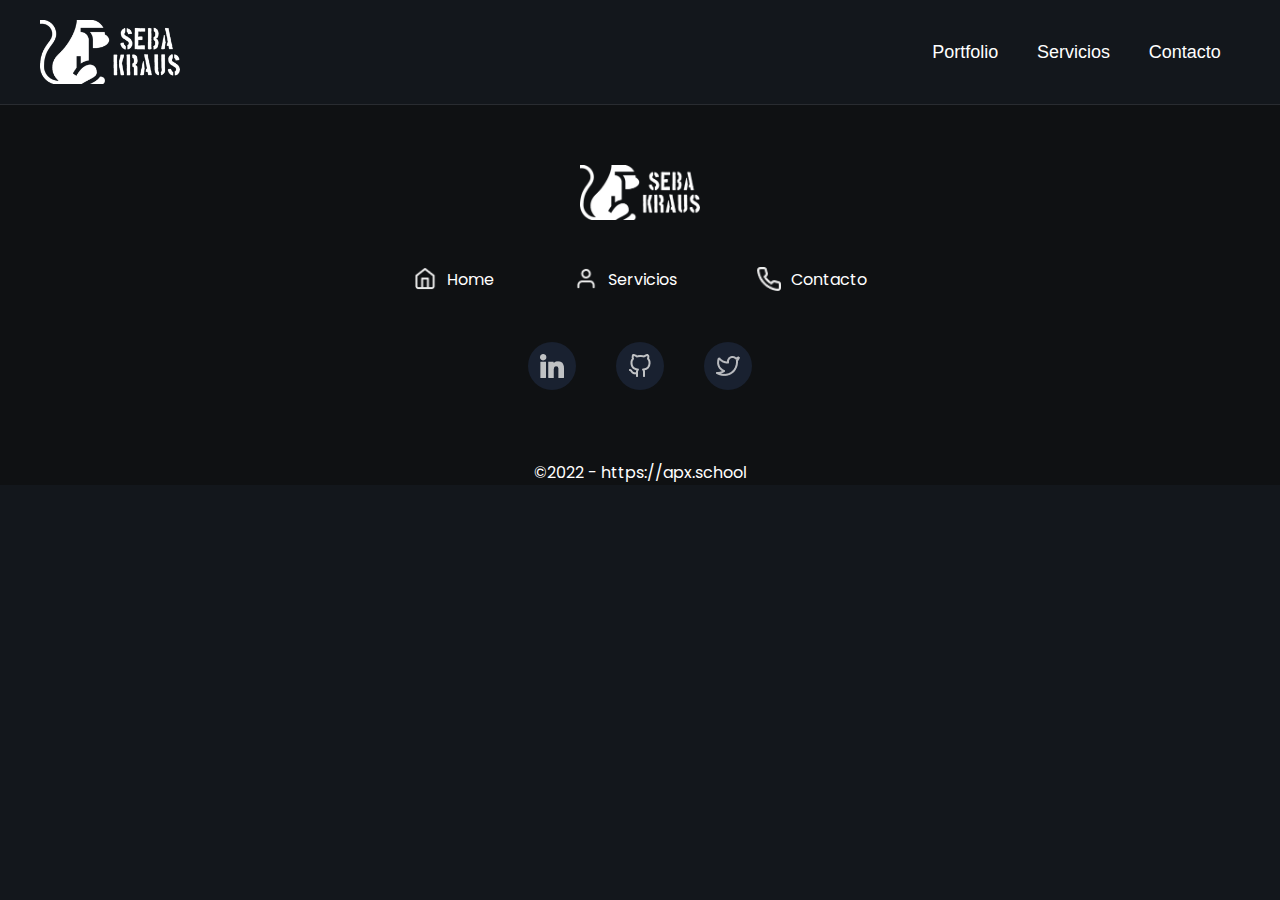
==== portfolio.html @ 30fb51ca "Primer commit" ====
<!DOCTYPE html>
<html lang="es">
<head>
    <meta charset="UTF-8">
    <meta name="viewport" content="width=device-width, initial-scale=1.0">
    <title>Portfolio</title>
    <link rel="stylesheet" href="./components/header.css">
    <link rel="stylesheet" href="./pages/index.css">
    <link rel="stylesheet" href="./components/bienvenida.css">
    <link rel="stylesheet" href="./components/card.css">
    <link rel="stylesheet" href="./components/contactoSection.css">
    <link rel="stylesheet" href="./components/footer.css">
    <link rel="preconnect" href="https://fonts.googleapis.com">
    <link rel="preconnect" href="https://fonts.gstatic.com" crossorigin>
    <link href="https://fonts.googleapis.com/css2?family=Poppins:wght@400;700&display=swap" rel="stylesheet">
    <script defer src="./components/header.js"></script>  
    <script defer src="./components/card.js"></script>
    <script defer src="./components/contactoSection.js"></script>
    <script defer src="./components/footer.js"></script>
    <script defer src="./components/bienvenida.js"></script>
    <script defer src="./pages/portfolio.js"></script>
</head>
<body>
    <div class="component-header"></div>
    <div class="linea-divisora"></div>
    <div class="component-bienvenida"></div>
    <footer class="component-footer"> </footer>
</body>
</html>
---- components/header.css ----
.header{
    background-color: #13171C;
    display: flex;
    justify-content: space-between;
    align-items: center;
    height: 94px;
    padding: 20px;
}
@media (min-width: 768px) {
    .header{
        height: 104px;
        padding: 20px 40px;
    }
}
.logosk{
    height: 100%;
}


.ventana__abrir-ventana, .ventana__cerrar-ventana{
    background-color: transparent;
    border: none;
}
@media (min-width: 768px) {
    .ventana__abrir-ventana{
        display: none;
    }
}
.ventana__cerrar-ventana{
    display: none;
    height: 100%;
    width: 100%;
    position: absolute;
    left: 0;
    right: 0;
    bottom: 0;
    top: 0;
    background-color: #000;
    
}
@media (min-width: 768px) {
    .ventana__cerrar-ventana{
        background-color: initial;
        position: relative;
        display: inherit;
    }
}
.ventana__boton-cerrar-menu{
    cursor: pointer;
    position: absolute;
    right: 20px;
    top: 40px;
}
@media (min-width: 768px) {
    .ventana__boton-cerrar-menu{
       display: none;
    }
}
.ventana__direcciones{
    padding: 0;
    height: 40%;
    display: flex;
    justify-content: space-around ;
    flex-direction: column;
    align-items: center;
}
@media (min-width: 768px) {
    .ventana__direcciones{
        width: 327px;
        flex-direction: row;
    }
}
.ventana__li{
    list-style: none;
}
.ventana__a{
    cursor: pointer;
    text-decoration: none;
    color: #fff;
    font-size: 42px;
}
@media (min-width: 768px) {
    .ventana__a{
       font-size: 18px;
    }
}
---- pages/index.css ----
*{
    box-sizing: border-box;
    margin: 0;
    padding: 0;
}
body{
    font-family: 'Poppins', sans-serif;
    color: white;
    background-color: #13171C;
}

@media (min-width: 768px) {
    .linea-divisora{
        display: inherit;
        border-top: solid 0.1px #EEEEEE1A;
        background-color: #13171C ;
    }
}

.presentacion{
    background-color:#192130;
    padding: 70px 7.5%;
}
@media (min-width: 768px) {
    .presentacion{
        display: flex;
        justify-content: space-around;
        align-items: center;
    }
}
@media (min-width: 768px) {
    .presentacion__text{
        width: 50%;
        padding-right: 5%;
    }
}
.presentacion__text-name{
    font-size: 42px;
    padding-bottom: 30px;
}
@media (min-width: 768px) {
    .presentacion__text-name{
        font-size: 64px
    }
}
.presentacion__text-description{
    padding-bottom: 65px;
    font-size: 18px;
}
.presentacion__div-img{
    width: 100%;
}
@media (min-width: 768px) {
    .presentacion__div-img{
        padding-left: 10%;
    }
}
.services{
    background-image: url(/imgs/backgroundServices.png);
}
.services__title{
    text-align: center;
    padding: 60px 0;
}
.services__title-blanco{
    display: inline;
    font-size: 42px;
}
.services__title-celeste{
    display: inline;
    color: #00ADB5;
    font-size: 42px;
}
@media (min-width: 768px) {
    .services__title-celeste, .services__title-blanco{
        padding: 0 3px;
       font-size: 64px;
    }
}
---- components/bienvenida.css ----
.bienvenida{
    background-color: #13171C ;
    display: flex;
    flex-direction: column;
    text-align: center;
    padding: 80px 0 120px 0;
}
@media (min-width: 768px) {
    .bienvenida{
        flex-direction: row;
        align-items: center;
        justify-content: space-around;
        padding: 0;
        height: 900px;
    }
}
.bienvenida__titulo{
    font-size: 60px;
    line-height: 70px;
}
@media (min-width: 768px) {
    .bienvenida__titulo{
        font-size: 96px;
        text-align: start;
        line-height: 120px;
        margin: 0 0 100px 0;
    }
}
.bienvenida__titulo-blanco {
    line-height: 55px;
}
@media (min-width: 768px) {
    .bienvenida__titulo-blanco {
        display: block;
    }
}
.bienvenida__titulo-celeste {
    color: #00ADB5;


}
@media (min-width: 768px) {
    .bienvenida__titulo-celeste p {
        display: inline;
        
    }
}

.bienvenida__img{
    margin: 50px auto 0 auto;
}
@media (min-width: 768px) {
    .bienvenida__img{
    margin: 250px 0 100px 0;
    }
}
.bienvenida__img-content{
    width: 219px
}
@media (min-width: 768px) {
    .bienvenida__img-content{
        width: 353px;
        margin: 0 0px 150px 40px;
    }
}
.bienvenida__img-shadow{
    display: none;
}
@media (min-width: 768px) {
    .bienvenida__img-shadow{
        display: block;
        background-color: rgba(0, 0, 0, 0.568);
        border-radius: 50%;
        height: 15px;
        width: 70%;
    }
}
---- components/card.css ----
.services__cards{
    margin: 0 auto;
    width: 90%;
}
@media (min-width: 768px) {
    .services__cards{
        width: 80%;
        display: grid;
        grid-template-columns: 1fr 1fr 1fr;
        gap: 15px;
    }
}
.services__cards-item{
    background-color: rgba(83, 83, 83, 0.308) ;
    border-radius: 20px;
    margin-bottom: 30px;
    padding: 30px;
}
@media (min-width: 768px) {
    .services__cards-item{
        background-color: rgba(83, 83, 83, 0.308) ;
        border-radius: 20px;
        margin-bottom: 30px;
        display: flex;
        flex-direction: column;
        justify-content: space-around;
        align-items: start;
    }
}
.cards-item-img{
    margin: 0 auto;
    padding-bottom: 1%;
}
@media (min-width: 768px) {
    .cards-item-img{
        max-height: 250px; 
    }
}
.item-img-service{
    width: 100%;
}
.sercives__cards-title{
    text-align: center;
    padding: 10px 0 20px 0;
}
@media (min-width: 768px) {
    .sercives__cards-title{
        width: 100%;
        font-size: 2vw;
    }
}
.ver-mas{
    overflow: hidden;
    width: 100px;
    margin: 0 auto;
    padding: 80px 0 40px 0;
    display: none;
}
@media (min-width: 768px) {
    .ver-mas{
        width: 130px;
    }
}
.ver-mas__link{
    text-decoration: none;
    display: flex;
    justify-content: center;
    align-items: center;
}
.ver-mas__container{
    padding-right: 5px;
    height: 24px;
}

.ver-mas__text{
  color: white;
}
@media (min-width: 768px) {
    .ver-mas__text{
        font-size: 24px;
      }
}
---- components/contactoSection.css ----
.contacto{
    display: flex;
    flex-direction: column;
    justify-content: center;
    align-items: center;
    width: 100%;
    padding: 40px 0;
}
@media (min-width: 768px) {
    .contacto{
        flex-direction: row;
        align-items: start;
        padding: 120px 5%;
    }
}
.contacto__title{
    font-size: 42px;
}
@media (min-width: 768px) {
    .contacto__title{
        font-size: 64px;
        width: 50%;
        padding-top: 15px;
    }
}
.contacto__form{
    width: 90%;
}

@media (min-width: 768px) {
    .contacto__form{
        width: 50%;
    }
}

@media (min-width: 768px) {
    .contacto__form-duo-iputs{
       display: flex;
       justify-content: space-between;
       width: 100%;
    }
}
.contacto__form-label{
    width: 49%;
}
.contacto__form-input, .contacto__form-textarea{
    width: 100%;
    border: none;
    border-radius: 16px;
    font-family: 'Poppins', sans-serif;
    font-weight: 700;
    background-color: #393E4680 ;
    padding: 10px;
    color: #EEEE;
}
.contacto__form-input{
    height: 60px;
}

.contacto__form-textarea{
    height: 280px;
    resize: none;
}
.contacto__label-text{
    padding-top: 15px;
}
.contacto__boton{
    margin-top: 10px;
    display: block;
    background-color: #00ADB5;
    border: none;
    border-radius: 24px;
    width: 100%;
    height: 55px;
    display:flex;
    align-items: center;
    justify-content: center;
    font-family: 'Poppins', sans-serif;
    font-weight: 700;
    cursor: pointer;
    transition:  0.2s;
}
.contacto__boton:active {
    transform: scale(0.90); /* Reducir el tamaño del botón en un 5% */
  }
@media (min-width: 768px) {
    .contacto__boton{
        width: 40%;
    }
}
.contacto__boton-container{
    width: 20px;
    height: 20px;
    margin-left: 10px;
}
.contacto__boton-img{
    width: 100%;
}
---- components/footer.css ----
.footer{
    display: flex;
    flex-direction: column;
    align-items: center;
    background-color: #0F1113;
}
.footer__logo{
    width: 120px;
    margin: 60px 0 30px 0;
}
.footer__logo_content{
    width: 100%;
}
.footer__sections{
    list-style: none;
}
@media (min-width: 768px) {
    .footer__sections{
        display: flex;
        justify-content: space-between;
    }
}
.footer__sections_list{
    display: flex;
    justify-content: center;
    padding: 10px;
}
@media (min-width: 768px) {
    .footer__sections_list{
        padding: 10px 40px;
    }
}
.footer__sections_icon{
    width: 24px;
    height: 24px;
    margin-right: 10px;
}
.footer__sections_icon_content{
    width: 100%;
}
.footer__networks{
    display: flex;
    flex-direction: row;
    margin: 40px 0;
}
.social_network{
    background-color: #192130;
    text-decoration: none;
    margin: 0 20px;
    width: 48px;
    height: 48px;
    display: flex;
    justify-content: center;
    align-items: center;
    border-radius: 100%;
}
.network_logo{
    width: 50%;
    height: 50%;
}
.footer__derechos{
    margin-top: 30px;
}
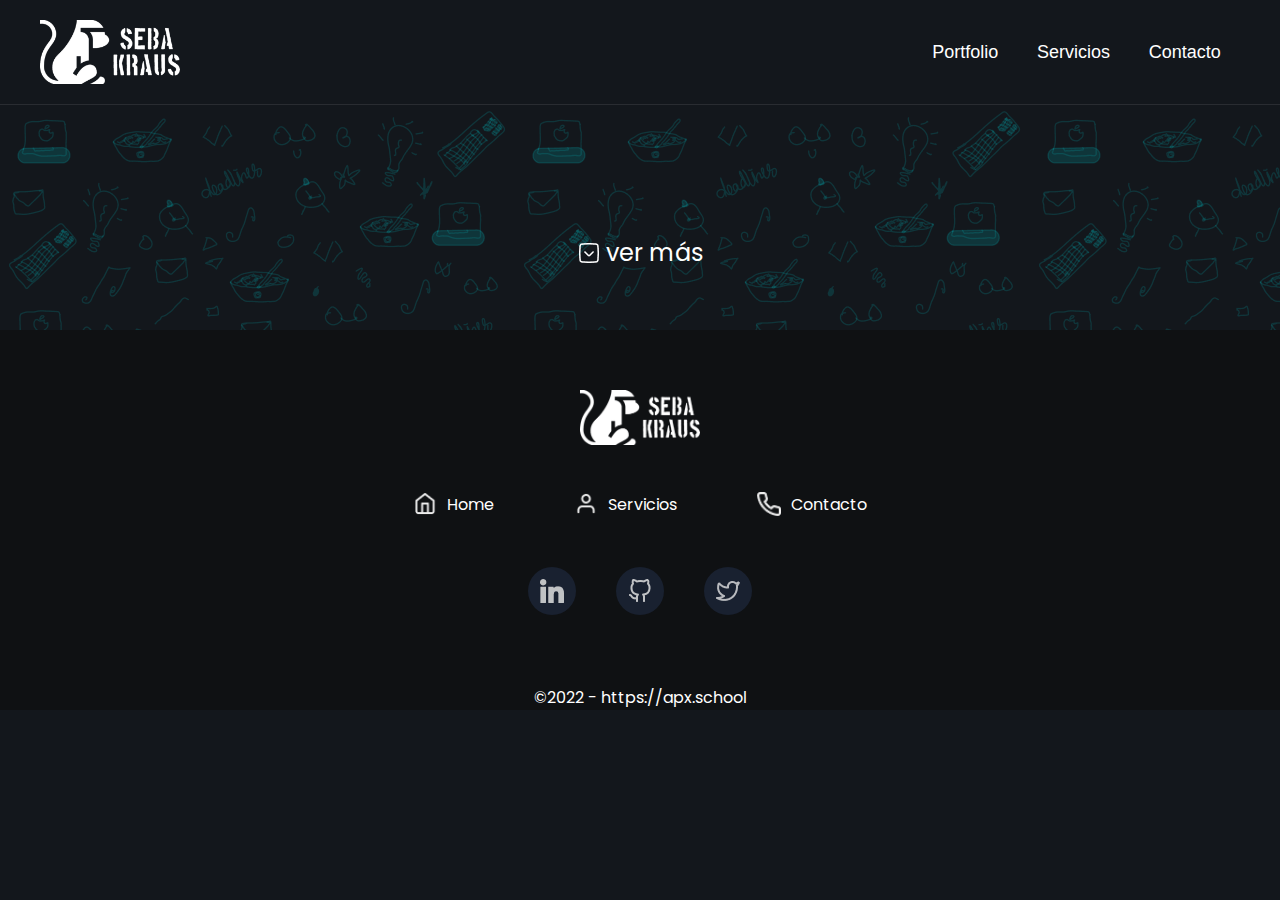
==== commit f33f3201: "portfolio terminado" ====
--- a/portfolio.html
+++ b/portfolio.html
@@ -24,6 +24,7 @@
     <div class="component-header"></div>
     <div class="linea-divisora"></div>
     <div class="component-bienvenida"></div>
+    <section class="services"></section> 
     <footer class="component-footer"> </footer>
 </body>
 </html>--- a/pages/index.css
+++ b/pages/index.css
@@ -55,25 +55,4 @@
         padding-left: 10%;
     }
 }
-.services{
-    background-image: url(/imgs/backgroundServices.png);
-}
-.services__title{
-    text-align: center;
-    padding: 60px 0;
-}
-.services__title-blanco{
-    display: inline;
-    font-size: 42px;
-}
-.services__title-celeste{
-    display: inline;
-    color: #00ADB5;
-    font-size: 42px;
-}
-@media (min-width: 768px) {
-    .services__title-celeste, .services__title-blanco{
-        padding: 0 3px;
-       font-size: 64px;
-    }
-}
+
--- a/components/card.css
+++ b/components/card.css
@@ -1,4 +1,27 @@
+.services{
+    background-image: url(/imgs/backgroundServices.png);
+}
+.services__title{
+    text-align: center;
+    padding-top: 80px;
+}
+.services__title-blanco{
+    display: inline;
+    font-size: 42px;
+}
+.services__title-celeste{
+    display: inline;
+    color: #00ADB5;
+    font-size: 42px;
+}
+@media (min-width: 768px) {
+    .services__title-celeste, .services__title-blanco{
+        padding: 0 3px;
+       font-size: 64px;
+    }
+}
 .services__cards{
+    padding-top: 80px;
     margin: 0 auto;
     width: 90%;
 }
@@ -51,7 +74,6 @@
 }
 .ver-mas{
     overflow: hidden;
-    width: 100px;
     margin: 0 auto;
     padding: 80px 0 40px 0;
     display: none;
@@ -59,6 +81,7 @@
 @media (min-width: 768px) {
     .ver-mas{
         width: 130px;
+        padding: 30px 0 60px 0 
     }
 }
 .ver-mas__link{
@@ -74,6 +97,7 @@
 
 .ver-mas__text{
   color: white;
+  font-size: 18px;
 }
 @media (min-width: 768px) {
     .ver-mas__text{
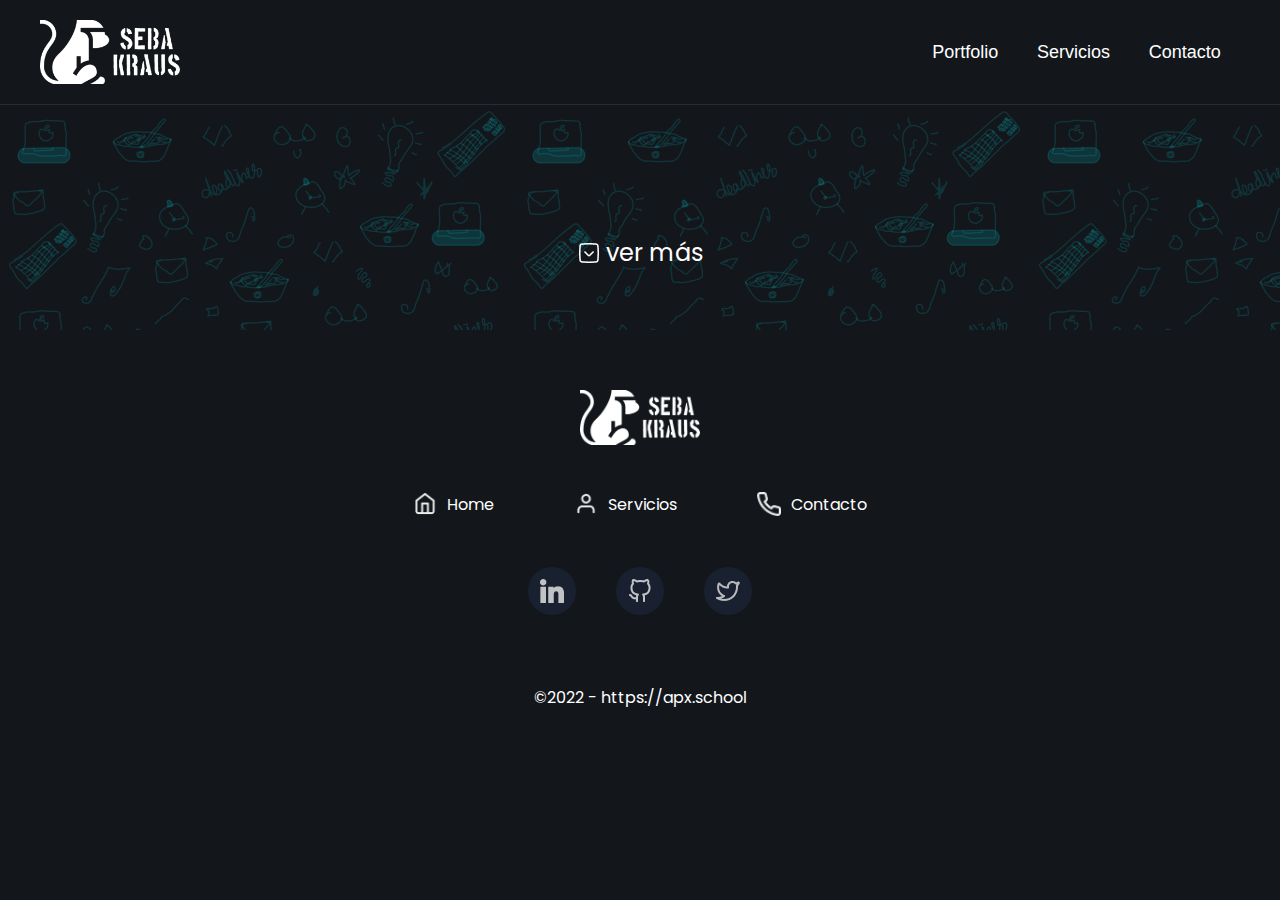
==== commit c5e23f98: "servivios y contacto terminado" ====
--- a/portfolio.html
+++ b/portfolio.html
@@ -4,20 +4,18 @@
     <meta charset="UTF-8">
     <meta name="viewport" content="width=device-width, initial-scale=1.0">
     <title>Portfolio</title>
+    <link rel="stylesheet" href="./pages/index.css">
     <link rel="stylesheet" href="./components/header.css">
-    <link rel="stylesheet" href="./pages/index.css">
     <link rel="stylesheet" href="./components/bienvenida.css">
     <link rel="stylesheet" href="./components/card.css">
-    <link rel="stylesheet" href="./components/contactoSection.css">
     <link rel="stylesheet" href="./components/footer.css">
     <link rel="preconnect" href="https://fonts.googleapis.com">
     <link rel="preconnect" href="https://fonts.gstatic.com" crossorigin>
     <link href="https://fonts.googleapis.com/css2?family=Poppins:wght@400;700&display=swap" rel="stylesheet">
     <script defer src="./components/header.js"></script>  
+    <script defer src="./components/bienvenida.js"></script>
     <script defer src="./components/card.js"></script>
-    <script defer src="./components/contactoSection.js"></script>
     <script defer src="./components/footer.js"></script>
-    <script defer src="./components/bienvenida.js"></script>
     <script defer src="./pages/portfolio.js"></script>
 </head>
 <body>
--- a/components/footer.css
+++ b/components/footer.css
@@ -3,6 +3,11 @@
     flex-direction: column;
     align-items: center;
     background-color: #0F1113;
+}
+@media (min-width: 768px) {
+    .footer{
+        background-color: #13171C;
+    }
 }
 .footer__logo{
     width: 120px;
